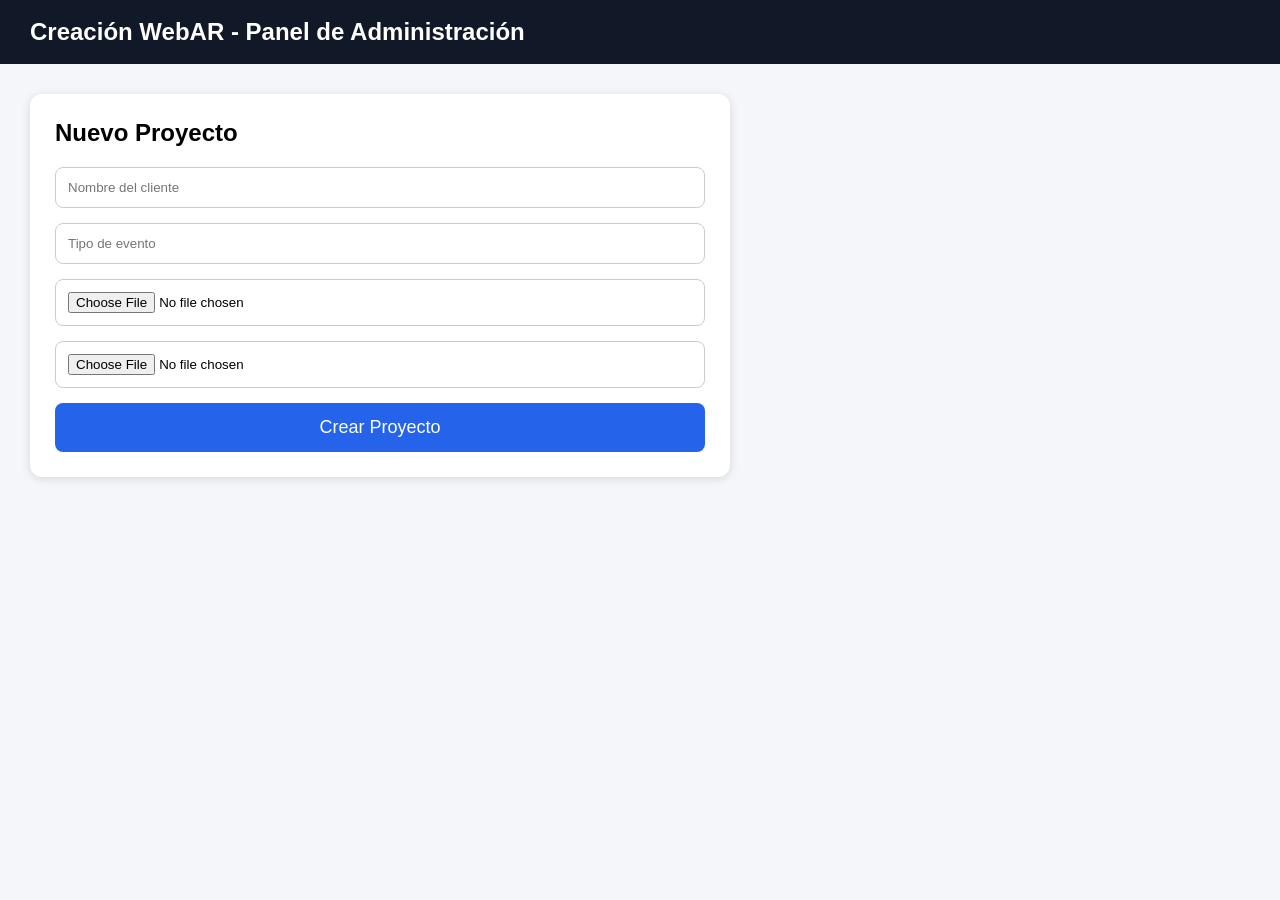
==== admin/index.html @ 4ed0b7b4 "Agregar API upload" ====
<!DOCTYPE html>
<html lang="es">
<head>
<meta charset="UTF-8">
<meta name="viewport" content="width=device-width, initial-scale=1.0">

<title>Creación WebAR - Panel</title>

<style>
*{
    margin:0;
    padding:0;
    box-sizing:border-box;
    font-family:Arial,Helvetica,sans-serif;
}

body{
    background:#f4f6f9;
}

header{
    background:#111827;
    color:white;
    padding:18px 30px;
    font-size:24px;
    font-weight:bold;
}

.container{
    padding:30px;
}

.card{
    background:white;
    border-radius:12px;
    padding:25px;
    box-shadow:0 2px 10px rgba(0,0,0,.12);
    max-width:700px;
}

h2{
    margin-bottom:20px;
}

input{
    width:100%;
    padding:12px;
    margin-bottom:15px;
    border:1px solid #ccc;
    border-radius:8px;
}

button{
    width:100%;
    padding:14px;
    border:none;
    border-radius:8px;
    background:#2563eb;
    color:white;
    font-size:18px;
    cursor:pointer;
}

button:hover{
    background:#1d4ed8;
}
</style>

</head>

<body>

<header>
Creación WebAR - Panel de Administración
</header>

<div class="container">

<div class="card">

<h2>Nuevo Proyecto</h2>

<input
type="text"
placeholder="Nombre del cliente">

<input
type="text"
placeholder="Tipo de evento">

<input
type="file"
accept="image/*">

<input
type="file"
accept="video/*">

<button>
Crear Proyecto
</button>

</div>

</div>

</body>
</html>
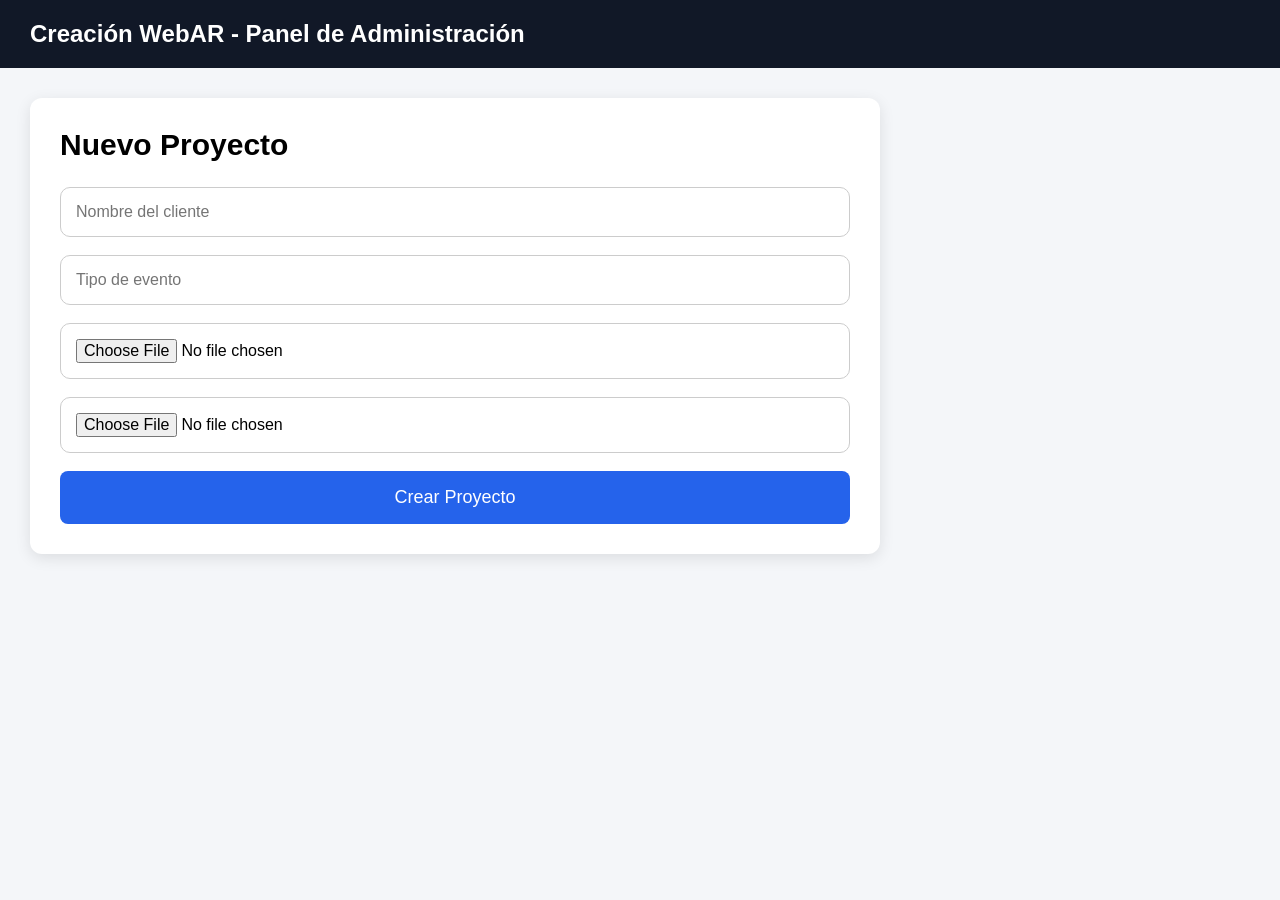
==== commit 8d3e9d63: "Corregir formulario completo y envio FormData" ====
--- a/admin/index.html
+++ b/admin/index.html
@@ -1,108 +1,246 @@
 <!DOCTYPE html>
 <html lang="es">
+
 <head>
-<meta charset="UTF-8">
-<meta name="viewport" content="width=device-width, initial-scale=1.0">
-
-<title>Creación WebAR - Panel</title>
-
-<style>
-*{
-    margin:0;
-    padding:0;
-    box-sizing:border-box;
-    font-family:Arial,Helvetica,sans-serif;
-}
-
-body{
-    background:#f4f6f9;
-}
-
-header{
-    background:#111827;
-    color:white;
-    padding:18px 30px;
-    font-size:24px;
-    font-weight:bold;
-}
-
-.container{
-    padding:30px;
-}
-
-.card{
-    background:white;
-    border-radius:12px;
-    padding:25px;
-    box-shadow:0 2px 10px rgba(0,0,0,.12);
-    max-width:700px;
-}
-
-h2{
-    margin-bottom:20px;
-}
-
-input{
-    width:100%;
-    padding:12px;
-    margin-bottom:15px;
-    border:1px solid #ccc;
-    border-radius:8px;
-}
-
-button{
-    width:100%;
-    padding:14px;
-    border:none;
-    border-radius:8px;
-    background:#2563eb;
-    color:white;
-    font-size:18px;
-    cursor:pointer;
-}
-
-button:hover{
-    background:#1d4ed8;
-}
-</style>
-
+  <meta charset="UTF-8">
+  <meta
+    name="viewport"
+    content="width=device-width, initial-scale=1.0"
+  >
+
+  <title>Creación WebAR - Panel de Administración</title>
+
+  <style>
+    * {
+      margin: 0;
+      padding: 0;
+      box-sizing: border-box;
+      font-family: Arial, Helvetica, sans-serif;
+    }
+
+    body {
+      background: #f4f6f9;
+    }
+
+    header {
+      background: #111827;
+      color: white;
+      padding: 20px 30px;
+      font-size: 24px;
+      font-weight: bold;
+    }
+
+    .container {
+      padding: 30px;
+    }
+
+    .card {
+      width: 100%;
+      max-width: 850px;
+      background: white;
+      border-radius: 12px;
+      padding: 30px;
+      box-shadow: 0 4px 15px rgba(0, 0, 0, 0.1);
+    }
+
+    h1 {
+      margin-bottom: 25px;
+      font-size: 30px;
+    }
+
+    .campo {
+      margin-bottom: 18px;
+    }
+
+    input {
+      width: 100%;
+      padding: 15px;
+      border: 1px solid #ccc;
+      border-radius: 10px;
+      font-size: 16px;
+    }
+
+    input[type="file"] {
+      background: white;
+    }
+
+    button {
+      width: 100%;
+      padding: 16px;
+      background: #2563eb;
+      color: white;
+      border: none;
+      border-radius: 8px;
+      font-size: 18px;
+      cursor: pointer;
+    }
+
+    button:hover {
+      background: #1d4ed8;
+    }
+
+    button:disabled {
+      background: #94a3b8;
+      cursor: not-allowed;
+    }
+  </style>
 </head>
 
 <body>
 
-<header>
-Creación WebAR - Panel de Administración
-</header>
-
-<div class="container">
-
-<div class="card">
-
-<h2>Nuevo Proyecto</h2>
-
-<input
-type="text"
-placeholder="Nombre del cliente">
-
-<input
-type="text"
-placeholder="Tipo de evento">
-
-<input
-type="file"
-accept="image/*">
-
-<input
-type="file"
-accept="video/*">
-
-<button>
-Crear Proyecto
-</button>
-
-</div>
-
-</div>
+  <header>
+    Creación WebAR - Panel de Administración
+  </header>
+
+  <div class="container">
+
+    <div class="card">
+
+      <h1>Nuevo Proyecto</h1>
+
+      <div class="campo">
+        <input
+          type="text"
+          id="cliente"
+          placeholder="Nombre del cliente"
+        >
+      </div>
+
+      <div class="campo">
+        <input
+          type="text"
+          id="evento"
+          placeholder="Tipo de evento"
+        >
+      </div>
+
+      <div class="campo">
+        <input
+          type="file"
+          id="imagen"
+          accept="image/*"
+        >
+      </div>
+
+      <div class="campo">
+        <input
+          type="file"
+          id="video"
+          accept="video/*"
+        >
+      </div>
+
+      <button
+        type="button"
+        id="crearProyecto"
+      >
+        Crear Proyecto
+      </button>
+
+    </div>
+
+  </div>
+
+  <script>
+    const boton = document.getElementById("crearProyecto");
+
+    boton.addEventListener("click", async function () {
+
+      const cliente = document.getElementById("cliente");
+      const evento = document.getElementById("evento");
+      const imagen = document.getElementById("imagen");
+      const video = document.getElementById("video");
+
+      if (
+        !cliente.value.trim() ||
+        !evento.value.trim() ||
+        imagen.files.length === 0 ||
+        video.files.length === 0
+      ) {
+        alert(
+          "Completa todos los campos y selecciona una imagen y un video."
+        );
+        return;
+      }
+
+      const datos = new FormData();
+
+      datos.append(
+        "cliente",
+        cliente.value.trim()
+      );
+
+      datos.append(
+        "evento",
+        evento.value.trim()
+      );
+
+      datos.append(
+        "imagen",
+        imagen.files[0]
+      );
+
+      datos.append(
+        "video",
+        video.files[0]
+      );
+
+      boton.disabled = true;
+      boton.textContent = "Procesando proyecto...";
+
+      try {
+
+        const respuesta = await fetch(
+          "/api/upload",
+          {
+            method: "POST",
+            body: datos
+          }
+        );
+
+        const resultado = await respuesta.json();
+
+        console.log(resultado);
+
+        if (
+          !respuesta.ok ||
+          !resultado.ok
+        ) {
+          alert(
+            resultado.mensaje +
+            (
+              resultado.error
+                ? "\n\nDetalle: " + resultado.error
+                : ""
+            )
+          );
+
+          return;
+        }
+
+        alert(
+          resultado.mensaje
+        );
+
+      } catch (error) {
+
+        console.error(error);
+
+        alert(
+          "Error al conectar con la API.\n\nDetalle: " +
+          error.message
+        );
+
+      } finally {
+
+        boton.disabled = false;
+        boton.textContent = "Crear Proyecto";
+
+      }
+
+    });
+  </script>
 
 </body>
+
 </html>
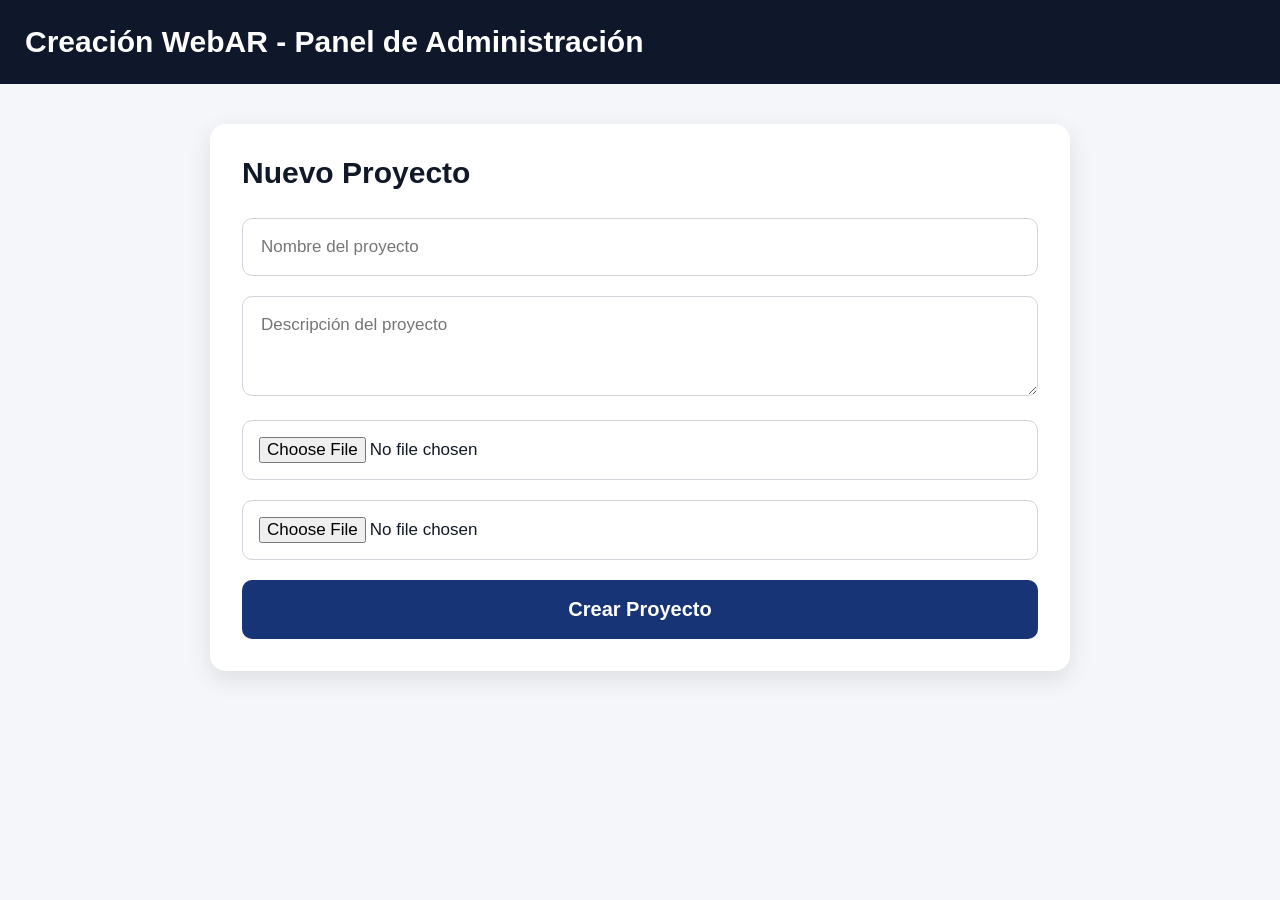
==== commit 0a1f6d45: "Corregir formulario para envio a R2" ====
--- a/admin/index.html
+++ b/admin/index.html
@@ -1,12 +1,8 @@
 <!DOCTYPE html>
 <html lang="es">
-
 <head>
   <meta charset="UTF-8">
-  <meta
-    name="viewport"
-    content="width=device-width, initial-scale=1.0"
-  >
+  <meta name="viewport" content="width=device-width, initial-scale=1.0">
 
   <title>Creación WebAR - Panel de Administración</title>
 
@@ -20,68 +16,105 @@
 
     body {
       background: #f4f6f9;
+      color: #111827;
     }
 
     header {
-      background: #111827;
+      background: #0f172a;
       color: white;
-      padding: 20px 30px;
-      font-size: 24px;
-      font-weight: bold;
-    }
-
-    .container {
-      padding: 30px;
+      padding: 25px;
+    }
+
+    header h1 {
+      font-size: 30px;
+    }
+
+    main {
+      max-width: 900px;
+      margin: 40px auto;
+      padding: 0 20px;
     }
 
     .card {
+      background: white;
+      padding: 32px;
+      border-radius: 16px;
+      box-shadow: 0 8px 25px rgba(0, 0, 0, 0.10);
+    }
+
+    h2 {
+      font-size: 30px;
+      margin-bottom: 28px;
+    }
+
+    .campo {
+      margin-bottom: 20px;
+    }
+
+    input,
+    textarea {
       width: 100%;
-      max-width: 850px;
+      padding: 18px;
+      border: 1px solid #d1d5db;
+      border-radius: 10px;
+      font-size: 17px;
       background: white;
-      border-radius: 12px;
-      padding: 30px;
-      box-shadow: 0 4px 15px rgba(0, 0, 0, 0.1);
-    }
-
-    h1 {
-      margin-bottom: 25px;
-      font-size: 30px;
-    }
-
-    .campo {
-      margin-bottom: 18px;
-    }
-
-    input {
-      width: 100%;
-      padding: 15px;
-      border: 1px solid #ccc;
-      border-radius: 10px;
-      font-size: 16px;
+    }
+
+    textarea {
+      resize: vertical;
+      min-height: 100px;
     }
 
     input[type="file"] {
-      background: white;
+      padding: 16px;
     }
 
     button {
       width: 100%;
-      padding: 16px;
-      background: #2563eb;
+      padding: 18px;
+      border: none;
+      border-radius: 10px;
+      background: #173477;
       color: white;
-      border: none;
+      font-size: 20px;
+      font-weight: bold;
+      cursor: pointer;
+    }
+
+    button:hover {
+      background: #10275c;
+    }
+
+    button:disabled {
+      background: #64748b;
+      cursor: not-allowed;
+    }
+
+    #estado {
+      margin-top: 22px;
+      padding: 15px;
       border-radius: 8px;
-      font-size: 18px;
-      cursor: pointer;
-    }
-
-    button:hover {
-      background: #1d4ed8;
-    }
-
-    button:disabled {
-      background: #94a3b8;
-      cursor: not-allowed;
+      display: none;
+      line-height: 1.5;
+    }
+
+    .exito {
+      display: block !important;
+      background: #dcfce7;
+      color: #166534;
+    }
+
+    .error {
+      display: block !important;
+      background: #fee2e2;
+      color: #991b1b;
+    }
+
+    .procesando {
+      display: block !important;
+      background: #e0f2fe;
+      color: #075985;
     }
   </style>
 </head>
@@ -89,158 +122,183 @@
 <body>
 
   <header>
-    Creación WebAR - Panel de Administración
+    <h1>Creación WebAR - Panel de Administración</h1>
   </header>
 
-  <div class="container">
+  <main>
 
     <div class="card">
 
-      <h1>Nuevo Proyecto</h1>
-
-      <div class="campo">
-        <input
-          type="text"
-          id="cliente"
-          placeholder="Nombre del cliente"
+      <h2>Nuevo Proyecto</h2>
+
+      <form id="formProyecto">
+
+        <div class="campo">
+          <input
+            type="text"
+            id="nombre"
+            name="nombre"
+            placeholder="Nombre del proyecto"
+            required
+          >
+        </div>
+
+        <div class="campo">
+          <textarea
+            id="descripcion"
+            name="descripcion"
+            placeholder="Descripción del proyecto"
+          ></textarea>
+        </div>
+
+        <div class="campo">
+          <input
+            type="file"
+            id="imagen"
+            name="imagen"
+            accept="image/*"
+            required
+          >
+        </div>
+
+        <div class="campo">
+          <input
+            type="file"
+            id="video"
+            name="video"
+            accept="video/*"
+            required
+          >
+        </div>
+
+        <button
+          type="submit"
+          id="botonCrear"
         >
-      </div>
-
-      <div class="campo">
-        <input
-          type="text"
-          id="evento"
-          placeholder="Tipo de evento"
-        >
-      </div>
-
-      <div class="campo">
-        <input
-          type="file"
-          id="imagen"
-          accept="image/*"
-        >
-      </div>
-
-      <div class="campo">
-        <input
-          type="file"
-          id="video"
-          accept="video/*"
-        >
-      </div>
-
-      <button
-        type="button"
-        id="crearProyecto"
-      >
-        Crear Proyecto
-      </button>
+          Crear Proyecto
+        </button>
+
+      </form>
+
+      <div id="estado"></div>
 
     </div>
 
-  </div>
+  </main>
 
   <script>
-    const boton = document.getElementById("crearProyecto");
-
-    boton.addEventListener("click", async function () {
-
-      const cliente = document.getElementById("cliente");
-      const evento = document.getElementById("evento");
-      const imagen = document.getElementById("imagen");
-      const video = document.getElementById("video");
-
-      if (
-        !cliente.value.trim() ||
-        !evento.value.trim() ||
-        imagen.files.length === 0 ||
-        video.files.length === 0
-      ) {
-        alert(
-          "Completa todos los campos y selecciona una imagen y un video."
-        );
+
+    const formulario = document.getElementById("formProyecto");
+    const botonCrear = document.getElementById("botonCrear");
+    const estado = document.getElementById("estado");
+
+    formulario.addEventListener("submit", async function(event) {
+
+      event.preventDefault();
+
+      const nombre = document.getElementById("nombre").value.trim();
+      const descripcion = document.getElementById("descripcion").value.trim();
+      const imagen = document.getElementById("imagen").files[0];
+      const video = document.getElementById("video").files[0];
+
+      if (!nombre) {
+        alert("Escribe el nombre del proyecto.");
         return;
       }
 
-      const datos = new FormData();
-
-      datos.append(
-        "cliente",
-        cliente.value.trim()
-      );
-
-      datos.append(
-        "evento",
-        evento.value.trim()
-      );
-
-      datos.append(
-        "imagen",
-        imagen.files[0]
-      );
-
-      datos.append(
-        "video",
-        video.files[0]
-      );
-
-      boton.disabled = true;
-      boton.textContent = "Procesando proyecto...";
+      if (!imagen) {
+        alert("Selecciona una imagen.");
+        return;
+      }
+
+      if (!video) {
+        alert("Selecciona un video.");
+        return;
+      }
+
+      const formData = new FormData();
+
+      formData.append("nombre", nombre);
+      formData.append("descripcion", descripcion);
+      formData.append("imagen", imagen);
+      formData.append("video", video);
+
+      botonCrear.disabled = true;
+      botonCrear.textContent = "Procesando proyecto...";
+
+      estado.className = "procesando";
+      estado.textContent = "Subiendo imagen y video...";
 
       try {
 
-        const respuesta = await fetch(
-          "/api/upload",
-          {
-            method: "POST",
-            body: datos
-          }
+        const respuesta = await fetch("/api/upload", {
+          method: "POST",
+          body: formData
+        });
+
+        let datos;
+
+        try {
+          datos = await respuesta.json();
+        } catch (errorJSON) {
+          throw new Error(
+            "El servidor respondió con un formato no válido. Código HTTP: " +
+            respuesta.status
+          );
+        }
+
+        console.log("Respuesta API:", datos);
+
+        if (!respuesta.ok || !datos.ok) {
+
+          throw new Error(
+            datos.error ||
+            datos.mensaje ||
+            "Error desconocido al crear el proyecto"
+          );
+
+        }
+
+        estado.className = "exito";
+
+        estado.innerHTML =
+          "<strong>Proyecto creado correctamente.</strong><br><br>" +
+          "Nombre: " + datos.proyecto.nombre + "<br>" +
+          "ID: " + datos.proyecto.id + "<br>" +
+          "Imagen: " + datos.proyecto.imagen + "<br>" +
+          "Video: " + datos.proyecto.video;
+
+        alert(
+          "Proyecto creado correctamente y guardado en R2"
         );
 
-        const resultado = await respuesta.json();
-
-        console.log(resultado);
-
-        if (
-          !respuesta.ok ||
-          !resultado.ok
-        ) {
-          alert(
-            resultado.mensaje +
-            (
-              resultado.error
-                ? "\n\nDetalle: " + resultado.error
-                : ""
-            )
-          );
-
-          return;
-        }
+        formulario.reset();
+
+      } catch (error) {
+
+        console.error("Error:", error);
+
+        estado.className = "error";
+
+        estado.textContent =
+          "Error: " + error.message;
 
         alert(
-          resultado.mensaje
-        );
-
-      } catch (error) {
-
-        console.error(error);
-
-        alert(
-          "Error al conectar con la API.\n\nDetalle: " +
+          "Error al procesar el proyecto\n\n" +
+          "Detalle: " +
           error.message
         );
 
       } finally {
 
-        boton.disabled = false;
-        boton.textContent = "Crear Proyecto";
+        botonCrear.disabled = false;
+        botonCrear.textContent = "Crear Proyecto";
 
       }
 
     });
+
   </script>
 
 </body>
-
 </html>
